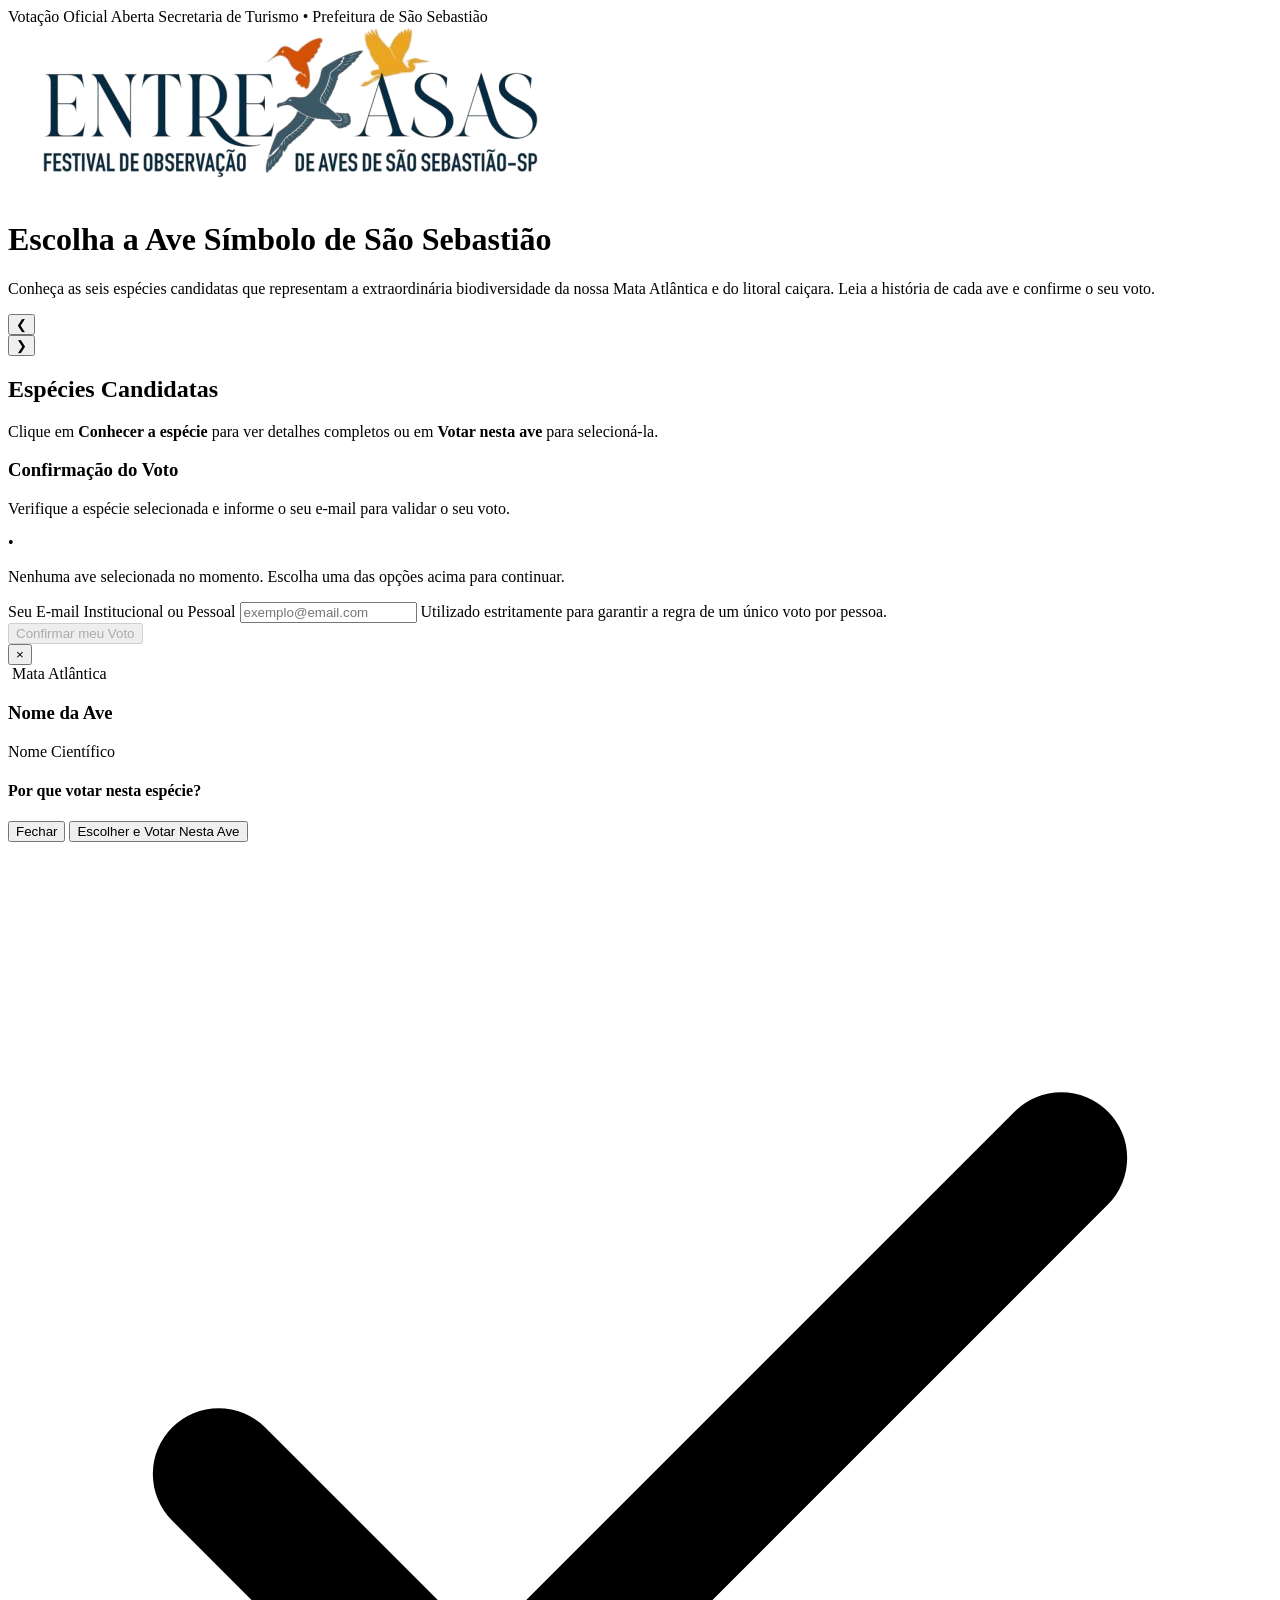
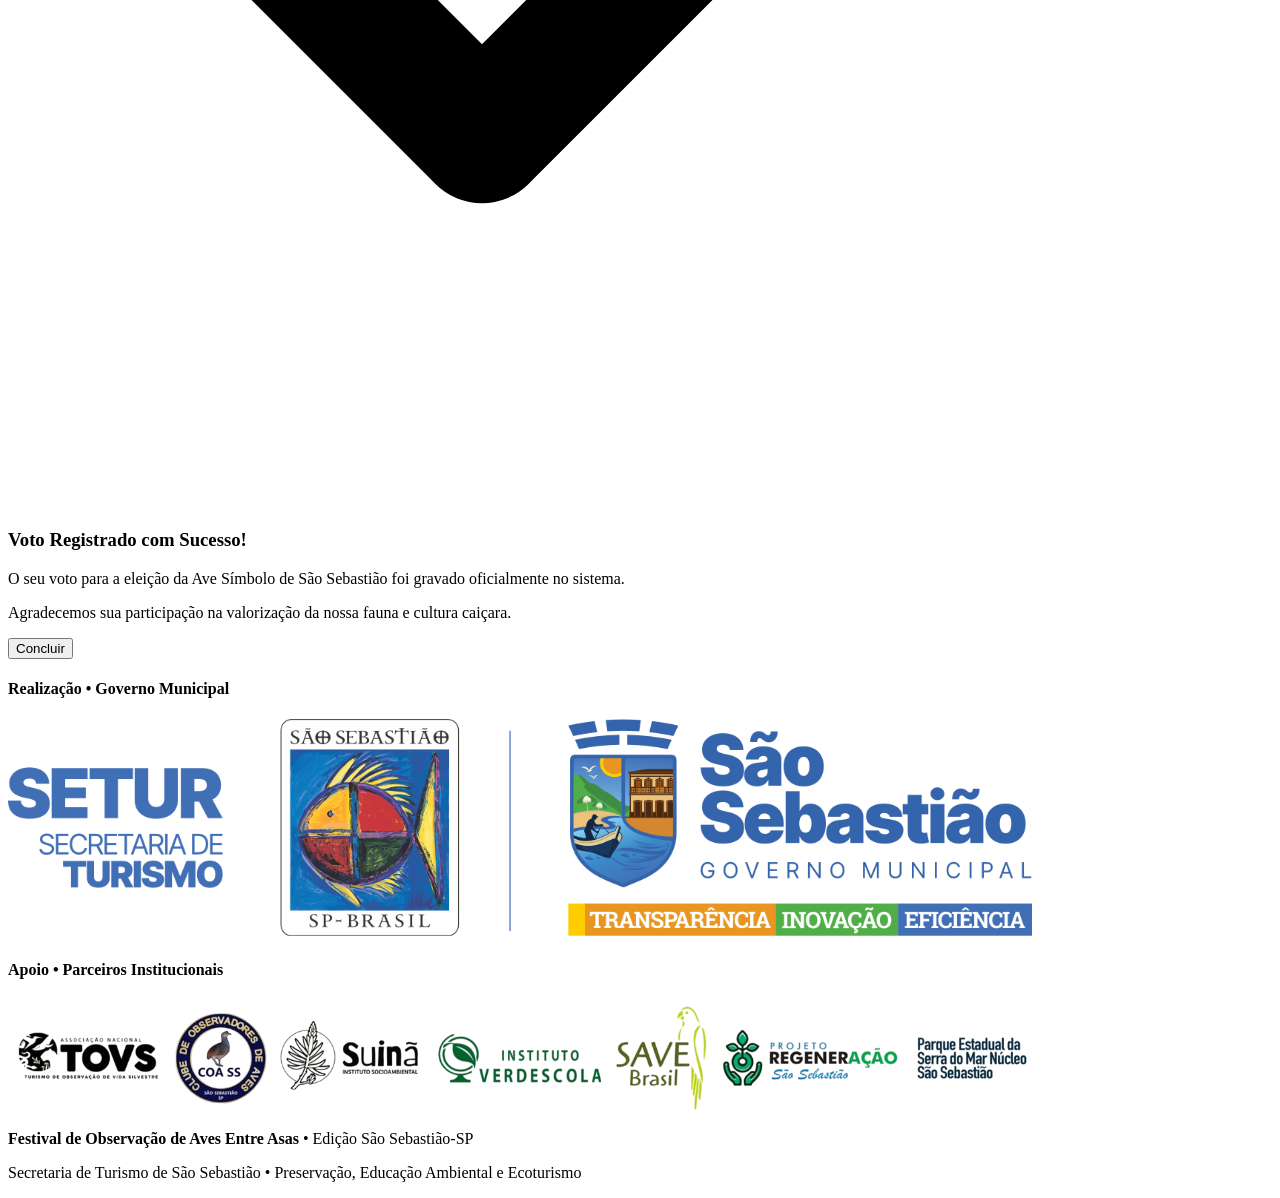
==== google-apps-script/index.html @ 4d4bf2d7 "Adiciona showcase animado, logos no rodape, gerenciamento via planilha e codigo de incorporacao" ====
<!DOCTYPE html>
<html lang="pt-BR">
<head>
  <meta charset="UTF-8">
  <meta name="viewport" content="width=device-width, initial-scale=1.0">
  <title>Votação Ave Símbolo de São Sebastião — Festival Entre Asas</title>
  <meta name="description" content="Eleição oficial da Ave Símbolo de São Sebastião promovida pela Secretaria de Turismo e pelo Festival de Observação de Aves Entre Asas.">
  
  <!-- Fontes Google -->
  <link rel="preconnect" href="https://fonts.googleapis.com">
  <link rel="preconnect" href="https://fonts.gstatic.com" crossorigin>
  <link href="https://fonts.googleapis.com/css2?family=Cinzel:wght@500;600;700&family=Plus+Jakarta+Sans:wght@300;400;500;600;700&display=swap" rel="stylesheet">
  
  <?!= include('css') ?>
</head>
<body>

  <!-- Top Announcement Bar -->
  <aside class="top-bar">
    <div class="container top-bar__content">
      <span class="badge-status" id="headerStatusBadge">Votação Oficial Aberta</span>
      <span class="top-bar__info">Secretaria de Turismo &bull; Prefeitura de São Sebastião</span>
    </div>
  </aside>

  <!-- Hero Header -->
  <header class="hero">
    <div class="container hero__container">
      <div class="hero__brand">
        <img src="[data-uri]" alt="Logo Entre Asas - Festival de Observação de Aves de São Sebastião-SP" class="hero__logo">
      </div>
      <h1 class="hero__title">Escolha a Ave Símbolo de São Sebastião</h1>
      <p class="hero__subtitle">
        Conheça as seis espécies candidatas que representam a extraordinária biodiversidade da nossa Mata Atlântica e do litoral caiçara. Leia a história de cada ave e confirme o seu voto.
      </p>
    </div>
  </header>

  <!-- Main Section -->
  <main class="container main-content">

    <!-- Cinematic Carousel / Ken Burns Showcase Banner -->
    <section class="showcase-section" aria-label="Apresentação das Espécies">
      <div class="showcase-slider" id="showcaseSlider">
        <!-- Slides inseridos dinamicamente via app.js -->
      </div>
      <div class="showcase-controls">
        <button class="showcase-arrow showcase-arrow--prev" id="showcasePrev" aria-label="Ave anterior">&#10094;</button>
        <div class="showcase-dots" id="showcaseDots"></div>
        <button class="showcase-arrow showcase-arrow--next" id="showcaseNext" aria-label="Próxima ave">&#10095;</button>
      </div>
      <div class="showcase-progress-bar" id="showcaseProgressBar"></div>
    </section>

    <!-- Section Header for Grid -->
    <section class="section-header">
      <h2 class="section-title">Espécies Candidatas</h2>
      <p class="section-subtitle">Clique em <strong>Conhecer a espécie</strong> para ver detalhes completos ou em <strong>Votar nesta ave</strong> para selecioná-la.</p>
    </section>

    <!-- Grid of Birds -->
    <div class="birds-grid" id="birdsGrid">
      <!-- Inserido dinamicamente via app.js -->
    </div>

    <!-- Voter Confirmation Section -->
    <section class="voting-section" id="votingSection">
      <div class="voting-card" id="votingCard">
        <div class="voting-card__header">
          <h3 class="voting-card__title">Confirmação do Voto</h3>
          <p class="voting-card__desc">Verifique a espécie selecionada e informe o seu e-mail para validar o seu voto.</p>
        </div>

        <form id="voteForm" class="vote-form" novalidate>
          <div class="selected-bird-preview" id="selectedBirdPreview">
            <div class="selected-bird-preview__empty">
              <span class="preview-icon">&bull;</span>
              <p>Nenhuma ave selecionada no momento. Escolha uma das opções acima para continuar.</p>
            </div>
          </div>

          <div class="form-group">
            <label for="voterEmail" class="form-label">Seu E-mail Institucional ou Pessoal</label>
            <input 
              type="email" 
              id="voterEmail" 
              name="email" 
              class="form-input" 
              placeholder="exemplo@email.com" 
              required
              autocomplete="email"
            >
            <span class="form-helper">Utilizado estritamente para garantir a regra de um único voto por pessoa.</span>
            <div class="form-error" id="emailError"></div>
          </div>

          <div class="form-actions">
            <button type="submit" class="btn btn-primary" id="btnSubmitVote" disabled>
              <span class="btn-text">Confirmar meu Voto</span>
              <span class="spinner" id="submitSpinner"></span>
            </button>
          </div>
        </form>
      </div>

      <!-- Mensagem quando a votação estiver encerrada -->
      <div class="voting-closed-card" id="votingClosedCard" style="display:none;">
        <h3 class="voting-closed-title">Votação Encerrada</h3>
        <p class="voting-closed-desc">O período de votação oficial para a escolha da Ave Símbolo de São Sebastião foi finalizado. Agradecemos a expressiva participação de toda a comunidade!</p>
        <p class="voting-closed-sub">O resultado oficial será anunciado durante a programação do Festival de Observação de Aves Entre Asas.</p>
      </div>
    </section>
  </main>

  <!-- Detail Modal for Bird Information -->
  <div class="modal-overlay" id="birdModal" aria-hidden="true" role="dialog" aria-modal="true">
    <div class="modal-card">
      <button class="modal-close" id="modalCloseBtn" aria-label="Fechar detalhes">&times;</button>
      
      <div class="modal-media">
        <img src="" alt="" class="modal-image" id="modalImg">
        <span class="modal-badge" id="modalCategory">Mata Atlântica</span>
      </div>

      <div class="modal-body">
        <header class="modal-header">
          <h3 class="modal-title" id="modalTitle">Nome da Ave</h3>
          <p class="modal-scientific" id="modalScientific">Nome Científico</p>
        </header>

        <div class="modal-text-content">
          <h4 class="modal-section-title">Por que votar nesta espécie?</h4>
          <div class="modal-description" id="modalDescription"></div>
        </div>

        <footer class="modal-footer">
          <button type="button" class="btn btn-secondary" id="modalCloseAction">Fechar</button>
          <button type="button" class="btn btn-primary" id="modalSelectAction">Escolher e Votar Nesta Ave</button>
        </footer>
      </div>
    </div>
  </div>

  <!-- Success Modal -->
  <div class="modal-overlay" id="successModal" aria-hidden="true" role="dialog" aria-modal="true">
    <div class="modal-card modal-card--success">
      <div class="success-content">
        <div class="success-icon-wrap">
          <svg class="success-icon" viewBox="0 0 24 24" fill="none" stroke="currentColor" stroke-width="2.5" stroke-linecap="round" stroke-linejoin="round">
            <path d="M20 6L9 17l-5-5"/>
          </svg>
        </div>
        <h3 class="success-title">Voto Registrado com Sucesso!</h3>
        <p class="success-message" id="successMessageText">
          O seu voto para a eleição da Ave Símbolo de São Sebastião foi gravado oficialmente no sistema.
        </p>
        <div class="success-bird-card" id="successBirdCard"></div>
        <p class="success-subtext">Agradecemos sua participação na valorização da nossa fauna e cultura caiçara.</p>
        <button type="button" class="btn btn-primary" id="btnSuccessClose">Concluir</button>
      </div>
    </div>
  </div>

  <!-- Toast Notification Container -->
  <div class="toast-container" id="toastContainer" aria-live="polite"></div>

  <!-- Institutional Footer with High-Contrast Logos -->
  <footer class="footer">
    <div class="container footer__container">
      
      <!-- Institutional Logos Showcase Box -->
      <div class="footer-logos-card">
        <div class="footer-logos-block">
          <h4 class="footer-logos-title">Realização &bull; Governo Municipal</h4>
          <div class="footer-logos-img-wrap">
            <img src="[data-uri]" alt="SETUR Secretaria de Turismo e Governo Municipal de São Sebastião" class="footer-logo-img">
          </div>
        </div>

        <div class="footer-logos-divider"></div>

        <div class="footer-logos-block">
          <h4 class="footer-logos-title">Apoio &bull; Parceiros Institucionais</h4>
          <div class="footer-logos-img-wrap">
            <img src="[data-uri]" alt="Parceiros Institucionais: TOVS, COA SS, Suinã, Instituto Verdescola, SAVE Brasil, Projeto Regeneração e Parque Estadual da Serra do Mar" class="footer-logo-img">
          </div>
        </div>
      </div>

      <div class="footer__text">
        <p><strong>Festival de Observação de Aves Entre Asas</strong> &bull; Edição São Sebastião-SP</p>
        <p class="footer__meta">Secretaria de Turismo de São Sebastião &bull; Preservação, Educação Ambiental e Ecoturismo</p>
      </div>
    </div>
  </footer>

  <?!= include('js') ?>
</body>
</html>
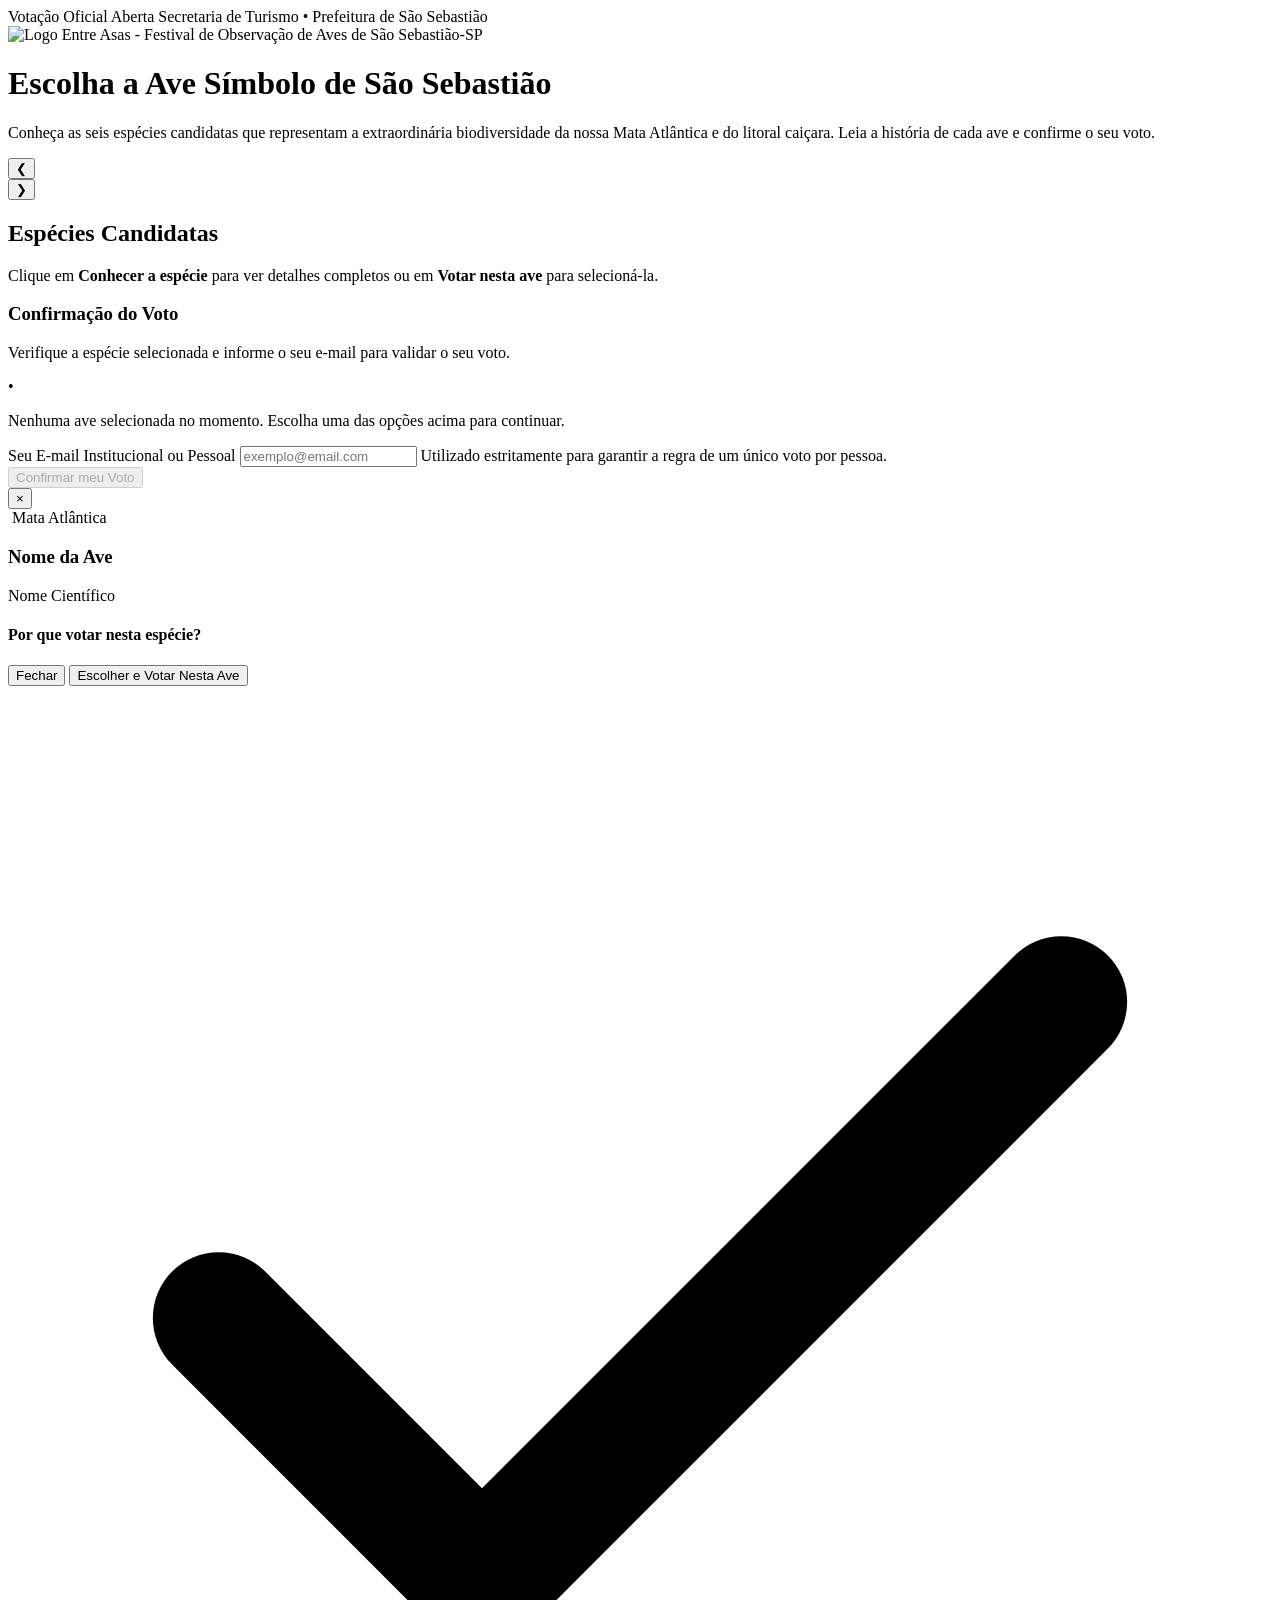
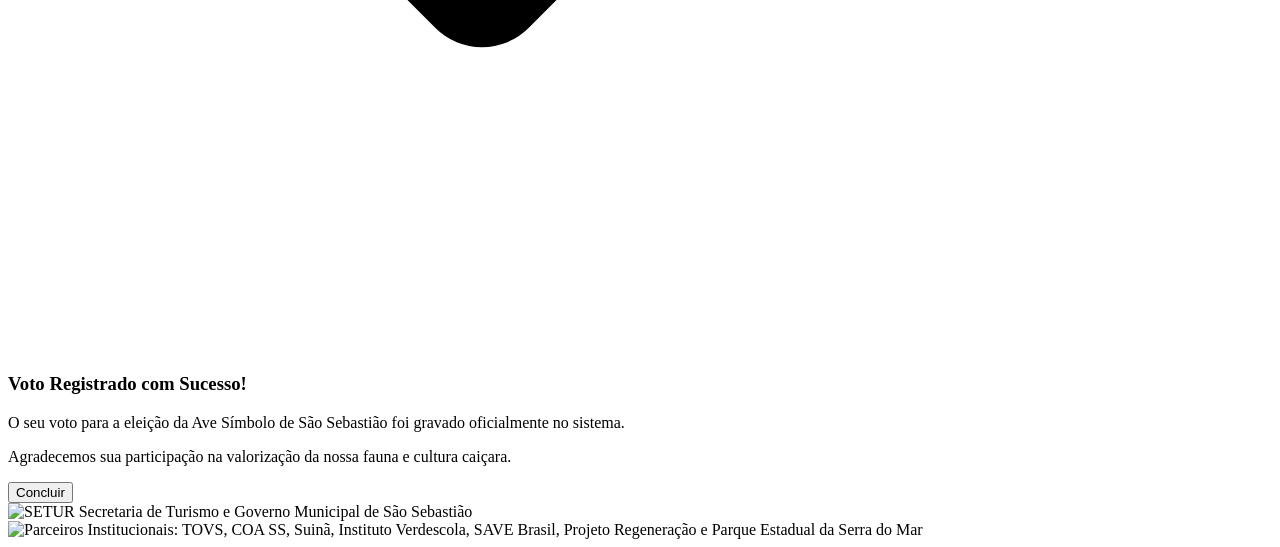
==== commit d6ba41b6: "Remove textos institucionais e padroniza URLs diretas leves das imagens via CDN" ====
--- a/google-apps-script/index.html
+++ b/google-apps-script/index.html
@@ -4,14 +4,12 @@
   <meta charset="UTF-8">
   <meta name="viewport" content="width=device-width, initial-scale=1.0">
   <title>Votação Ave Símbolo de São Sebastião — Festival Entre Asas</title>
-  <meta name="description" content="Eleição oficial da Ave Símbolo de São Sebastião promovida pela Secretaria de Turismo e pelo Festival de Observação de Aves Entre Asas.">
   
-  <!-- Fontes Google -->
   <link rel="preconnect" href="https://fonts.googleapis.com">
   <link rel="preconnect" href="https://fonts.gstatic.com" crossorigin>
   <link href="https://fonts.googleapis.com/css2?family=Cinzel:wght@500;600;700&family=Plus+Jakarta+Sans:wght@300;400;500;600;700&display=swap" rel="stylesheet">
   
-  <?!= include('css') ?>
+  <?!= include('css'); ?>
 </head>
 <body>
 
@@ -27,7 +25,7 @@
   <header class="hero">
     <div class="container hero__container">
       <div class="hero__brand">
-        <img src="[data-uri]" alt="Logo Entre Asas - Festival de Observação de Aves de São Sebastião-SP" class="hero__logo">
+        <img src="https://raw.githubusercontent.com/matheushonorats/votacao-ave-simbolo/main/assets/logo-entre-asas.png" alt="Logo Entre Asas - Festival de Observação de Aves de São Sebastião-SP" class="hero__logo">
       </div>
       <h1 class="hero__title">Escolha a Ave Símbolo de São Sebastião</h1>
       <p class="hero__subtitle">
@@ -41,9 +39,7 @@
 
     <!-- Cinematic Carousel / Ken Burns Showcase Banner -->
     <section class="showcase-section" aria-label="Apresentação das Espécies">
-      <div class="showcase-slider" id="showcaseSlider">
-        <!-- Slides inseridos dinamicamente via app.js -->
-      </div>
+      <div class="showcase-slider" id="showcaseSlider"></div>
       <div class="showcase-controls">
         <button class="showcase-arrow showcase-arrow--prev" id="showcasePrev" aria-label="Ave anterior">&#10094;</button>
         <div class="showcase-dots" id="showcaseDots"></div>
@@ -59,9 +55,7 @@
     </section>
 
     <!-- Grid of Birds -->
-    <div class="birds-grid" id="birdsGrid">
-      <!-- Inserido dinamicamente via app.js -->
-    </div>
+    <div class="birds-grid" id="birdsGrid"></div>
 
     <!-- Voter Confirmation Section -->
     <section class="voting-section" id="votingSection">
@@ -164,36 +158,27 @@
   <!-- Toast Notification Container -->
   <div class="toast-container" id="toastContainer" aria-live="polite"></div>
 
-  <!-- Institutional Footer with High-Contrast Logos -->
+  <!-- Institutional Footer with High-Contrast Logos Only -->
   <footer class="footer">
     <div class="container footer__container">
-      
-      <!-- Institutional Logos Showcase Box -->
       <div class="footer-logos-card">
         <div class="footer-logos-block">
-          <h4 class="footer-logos-title">Realização &bull; Governo Municipal</h4>
           <div class="footer-logos-img-wrap">
-            <img src="[data-uri]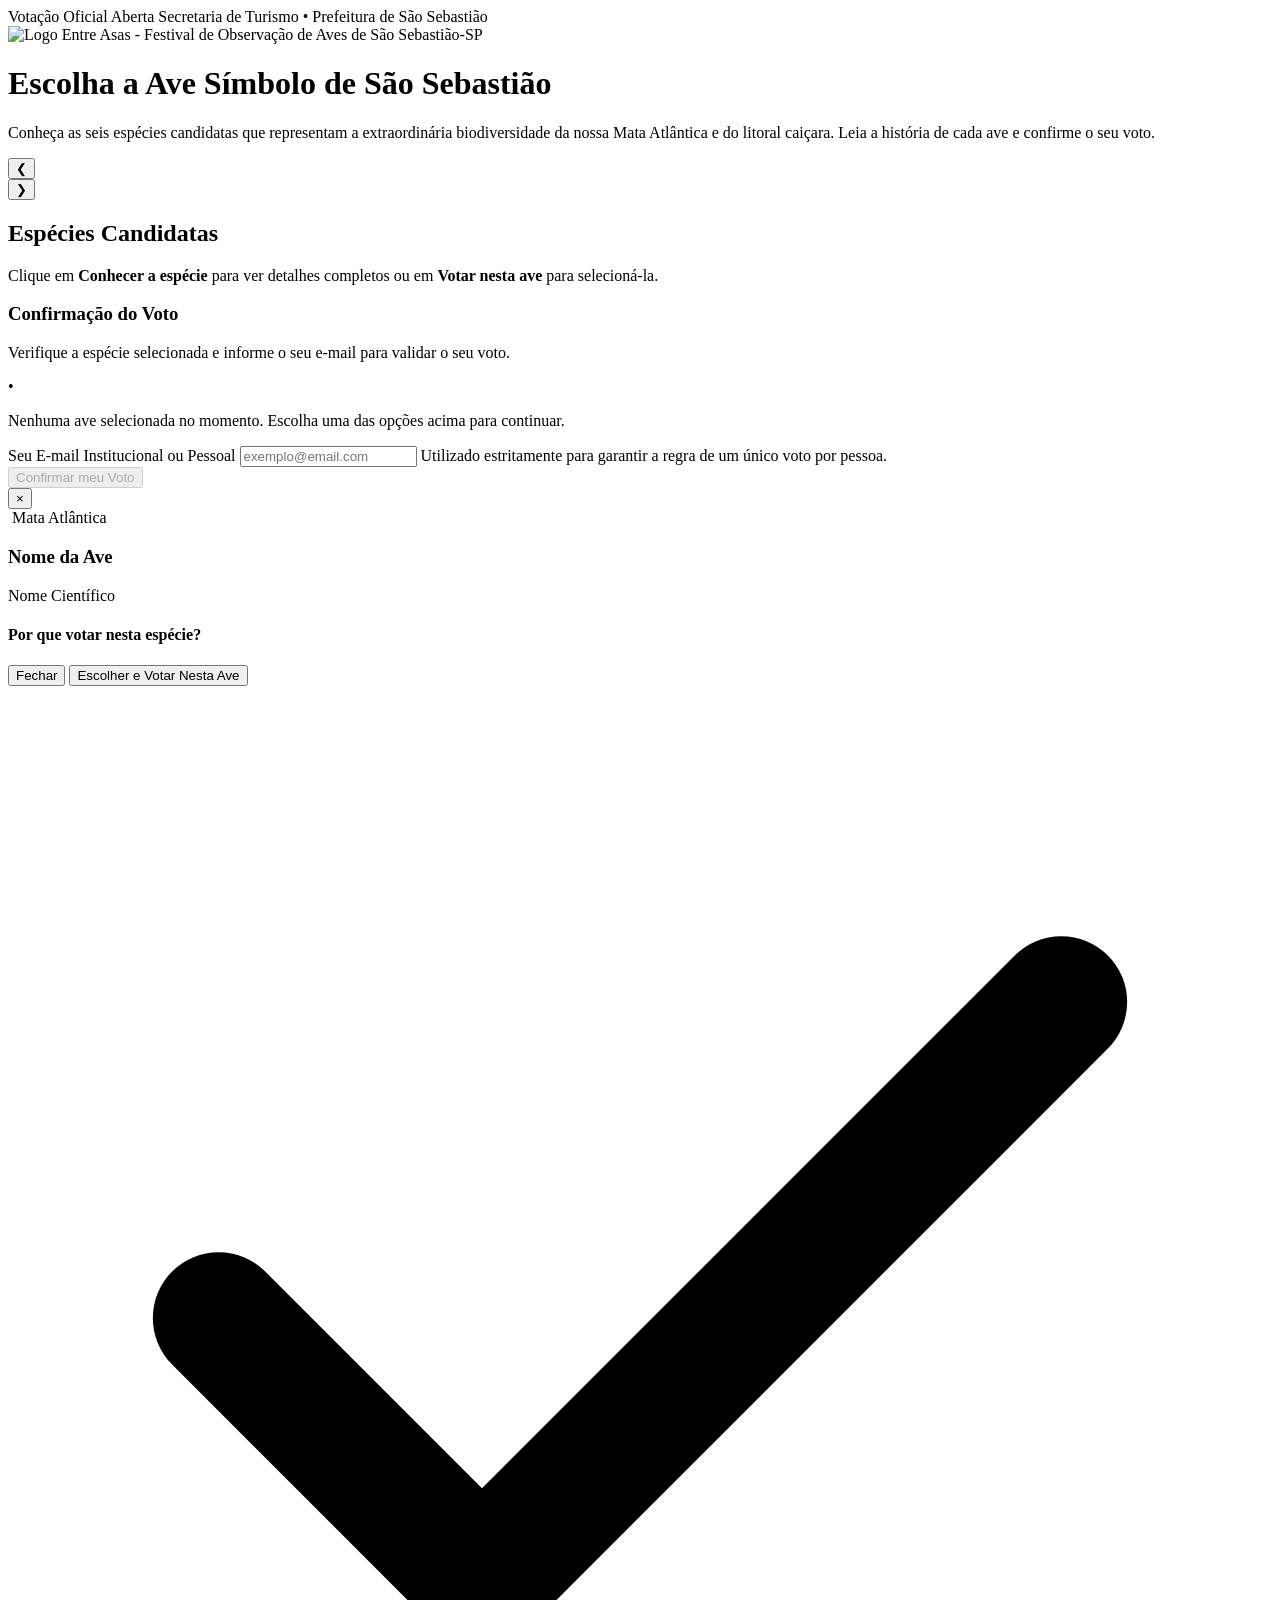
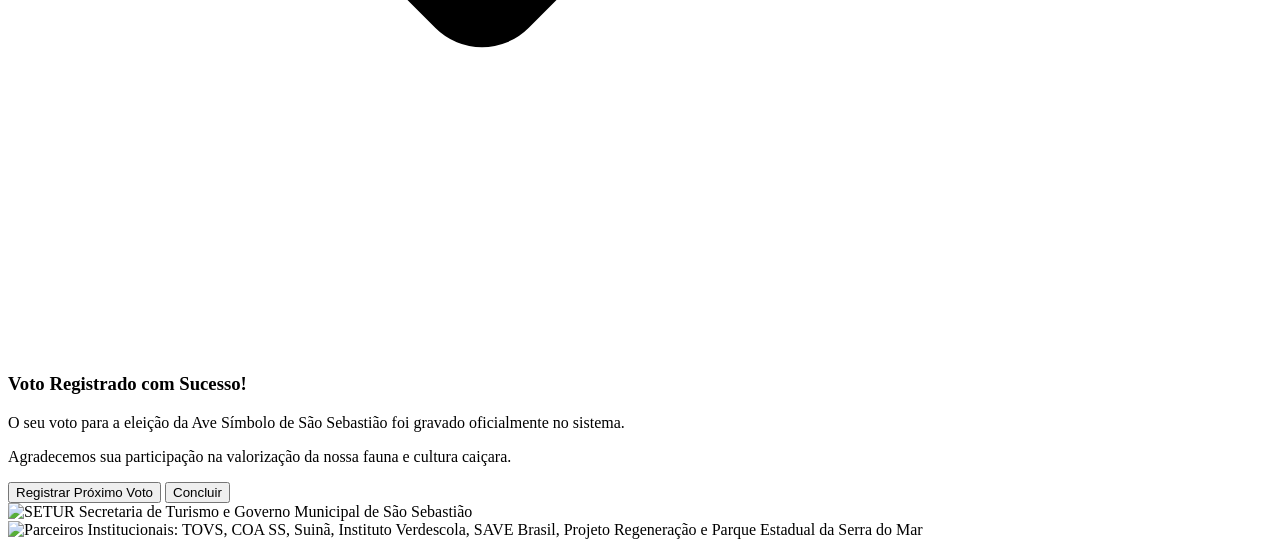
==== commit dc458356: "Ajusta posicionamento do modal no iframe e permite registrar multiplos votos no mesmo dispositivo" ====
--- a/google-apps-script/index.html
+++ b/google-apps-script/index.html
@@ -150,7 +150,10 @@
         </p>
         <div class="success-bird-card" id="successBirdCard"></div>
         <p class="success-subtext">Agradecemos sua participação na valorização da nossa fauna e cultura caiçara.</p>
-        <button type="button" class="btn btn-primary" id="btnSuccessClose">Concluir</button>
+        <div class="modal-footer" style="margin-top:16px; border:none; padding:0; gap:10px;">
+          <button type="button" class="btn btn-primary" id="btnNewVoteAction">Registrar Próximo Voto</button>
+          <button type="button" class="btn btn-secondary" id="btnSuccessClose">Concluir</button>
+        </div>
       </div>
     </div>
   </div>
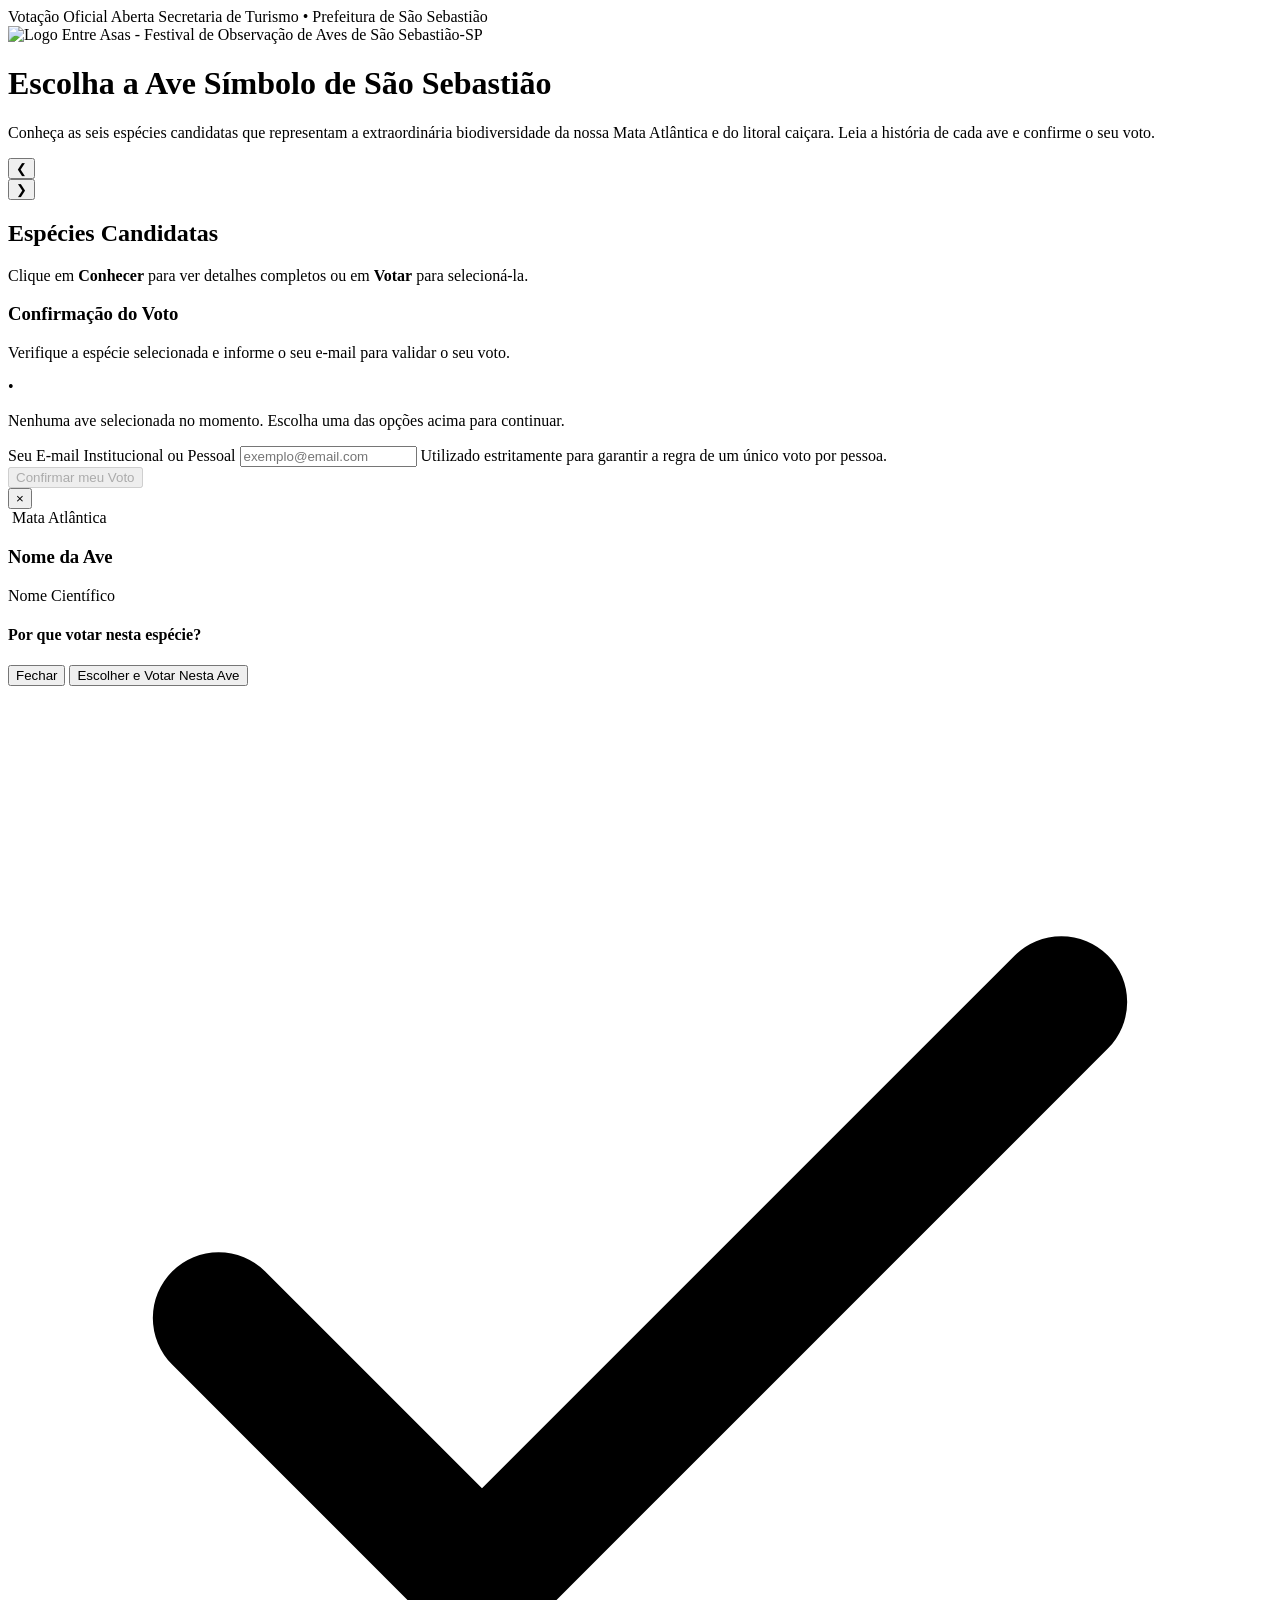
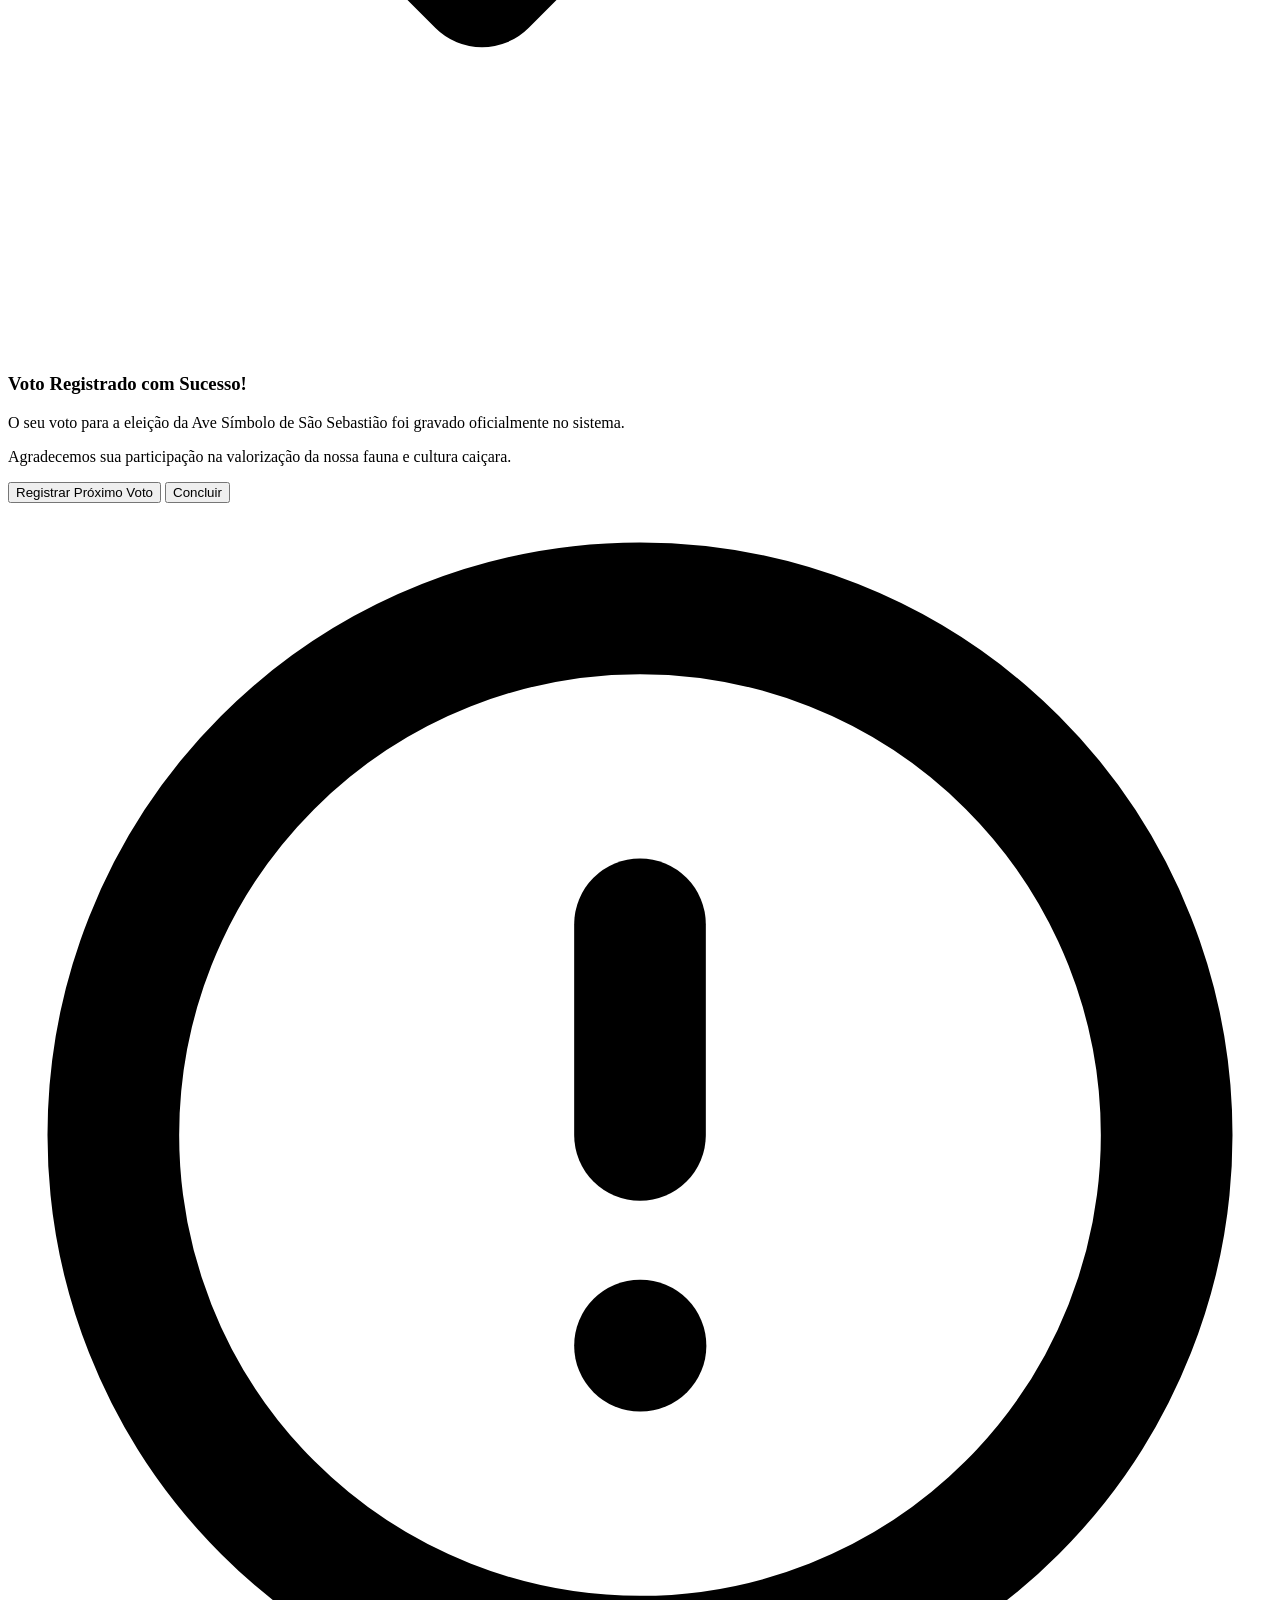
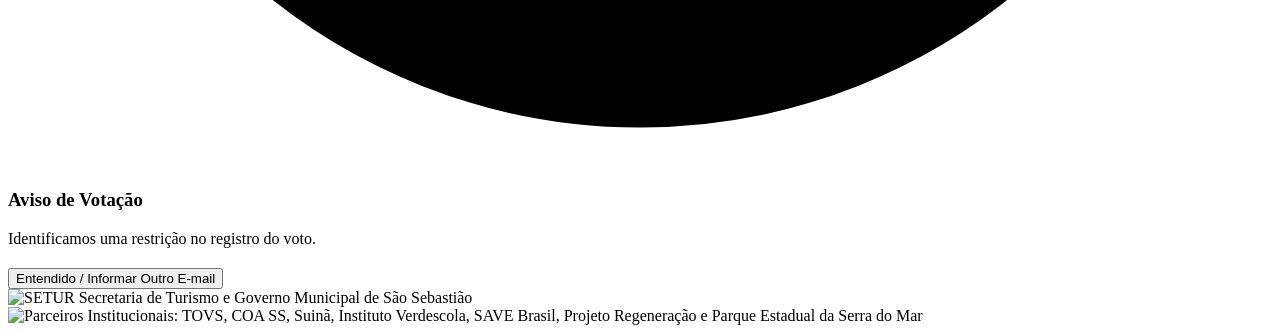
==== commit d06ab826: "Implementa modal central de aviso e banner inline de duplicidade de voto" ====
--- a/google-apps-script/index.html
+++ b/google-apps-script/index.html
@@ -51,7 +51,7 @@
     <!-- Section Header for Grid -->
     <section class="section-header">
       <h2 class="section-title">Espécies Candidatas</h2>
-      <p class="section-subtitle">Clique em <strong>Conhecer a espécie</strong> para ver detalhes completos ou em <strong>Votar nesta ave</strong> para selecioná-la.</p>
+      <p class="section-subtitle">Clique em <strong>Conhecer</strong> para ver detalhes completos ou em <strong>Votar</strong> para selecioná-la.</p>
     </section>
 
     <!-- Grid of Birds -->
@@ -63,6 +63,21 @@
         <div class="voting-card__header">
           <h3 class="voting-card__title">Confirmação do Voto</h3>
           <p class="voting-card__desc">Verifique a espécie selecionada e informe o seu e-mail para validar o seu voto.</p>
+        </div>
+
+        <!-- Banner de Alerta Inline de Erro / Duplicidade -->
+        <div class="form-alert-banner" id="formAlertBanner" style="display: none;" role="alert">
+          <div class="form-alert-banner__icon">
+            <svg viewBox="0 0 24 24" fill="none" stroke="currentColor" stroke-width="2.5" stroke-linecap="round" stroke-linejoin="round">
+              <circle cx="12" cy="12" r="10"></circle>
+              <line x1="12" y1="8" x2="12" y2="12"></line>
+              <line x1="12" y1="16" x2="12.01" y2="16"></line>
+            </svg>
+          </div>
+          <div class="form-alert-banner__content">
+            <strong class="form-alert-banner__title" id="formAlertTitle">Aviso Importante</strong>
+            <p class="form-alert-banner__text" id="formAlertText"></p>
+          </div>
         </div>
 
         <form id="voteForm" class="vote-form" novalidate>
@@ -158,6 +173,29 @@
     </div>
   </div>
 
+  <!-- Alert / Warning Modal (Para Voto Já Registrado ou Erros em Alto Destaque) -->
+  <div class="modal-overlay" id="alertModal" aria-hidden="true" role="dialog" aria-modal="true">
+    <div class="modal-card modal-card--alert">
+      <div class="alert-modal-content">
+        <div class="alert-icon-wrap">
+          <svg class="alert-icon" viewBox="0 0 24 24" fill="none" stroke="currentColor" stroke-width="2.5" stroke-linecap="round" stroke-linejoin="round">
+            <circle cx="12" cy="12" r="10"></circle>
+            <line x1="12" y1="8" x2="12" y2="12"></line>
+            <line x1="12" y1="16" x2="12.01" y2="16"></line>
+          </svg>
+        </div>
+        <h3 class="alert-modal-title" id="alertModalTitle">Aviso de Votação</h3>
+        <p class="alert-modal-message" id="alertModalMessage">
+          Identificamos uma restrição no registro do voto.
+        </p>
+        <div class="alert-modal-detail" id="alertModalDetail" style="display:none;"></div>
+        <div class="modal-footer" style="margin-top:20px; border:none; padding:0;">
+          <button type="button" class="btn btn-primary" id="btnAlertModalClose">Entendido / Informar Outro E-mail</button>
+        </div>
+      </div>
+    </div>
+  </div>
+
   <!-- Toast Notification Container -->
   <div class="toast-container" id="toastContainer" aria-live="polite"></div>
 
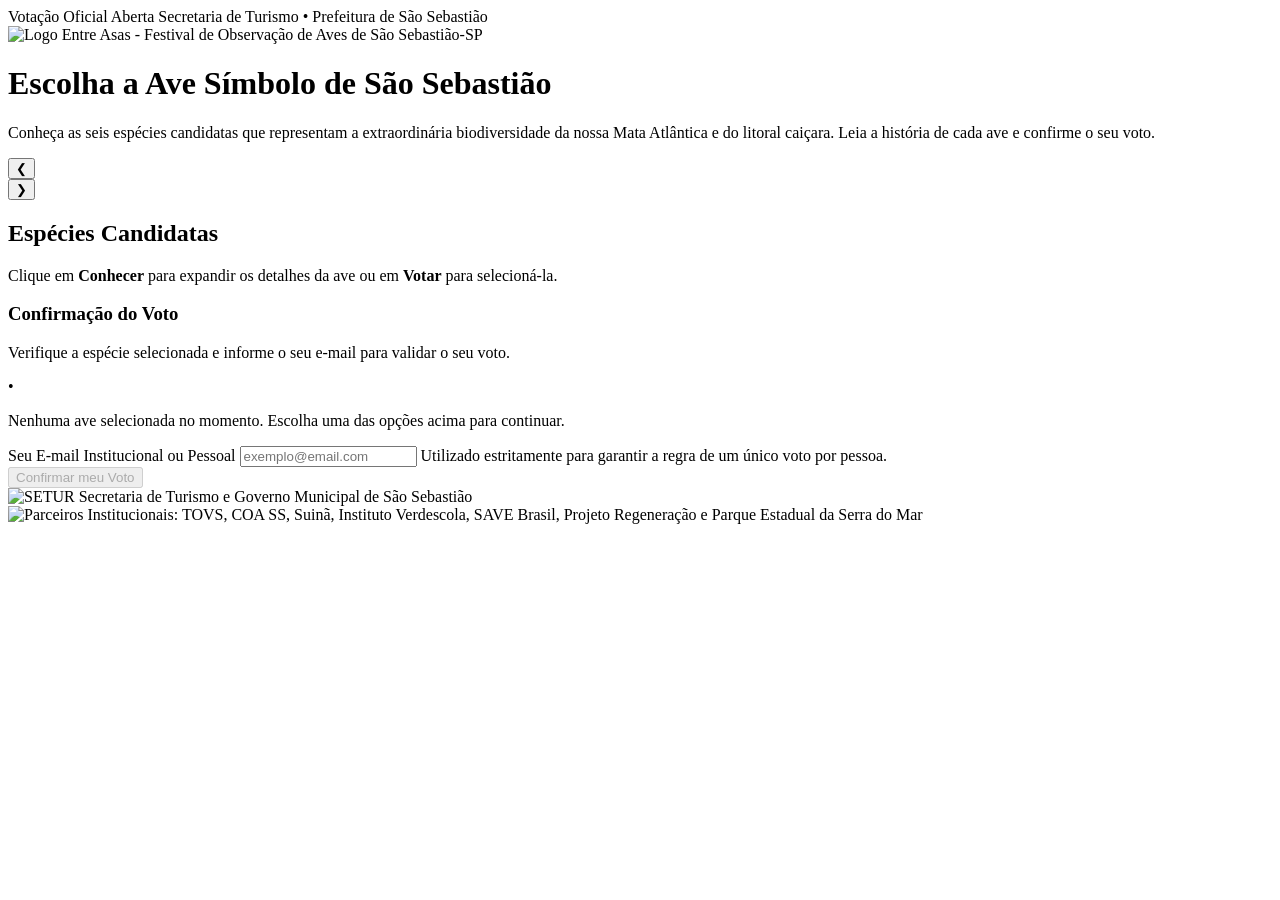
==== commit 2f8f8fa4: "Convert details and alerts to 100% inline expandable interface to prevent viewport cutoffs in iframe" ====
--- a/google-apps-script/index.html
+++ b/google-apps-script/index.html
@@ -51,21 +51,23 @@
     <!-- Section Header for Grid -->
     <section class="section-header">
       <h2 class="section-title">Espécies Candidatas</h2>
-      <p class="section-subtitle">Clique em <strong>Conhecer</strong> para ver detalhes completos ou em <strong>Votar</strong> para selecioná-la.</p>
+      <p class="section-subtitle">Clique em <strong>Conhecer</strong> para expandir os detalhes da ave ou em <strong>Votar</strong> para selecioná-la.</p>
     </section>
 
-    <!-- Grid of Birds -->
+    <!-- Grid of Birds (Cards com expansão inline dos detalhes) -->
     <div class="birds-grid" id="birdsGrid"></div>
 
     <!-- Voter Confirmation Section -->
     <section class="voting-section" id="votingSection">
+      
+      <!-- Card do Formulário de Voto -->
       <div class="voting-card" id="votingCard">
         <div class="voting-card__header">
           <h3 class="voting-card__title">Confirmação do Voto</h3>
           <p class="voting-card__desc">Verifique a espécie selecionada e informe o seu e-mail para validar o seu voto.</p>
         </div>
 
-        <!-- Banner de Alerta Inline de Erro / Duplicidade -->
+        <!-- Banner de Alerta Inline de Erro / Duplicidade (100% Visível no Campo de Visão) -->
         <div class="form-alert-banner" id="formAlertBanner" style="display: none;" role="alert">
           <div class="form-alert-banner__icon">
             <svg viewBox="0 0 24 24" fill="none" stroke="currentColor" stroke-width="2.5" stroke-linecap="round" stroke-linejoin="round">
@@ -75,7 +77,7 @@
             </svg>
           </div>
           <div class="form-alert-banner__content">
-            <strong class="form-alert-banner__title" id="formAlertTitle">Aviso Importante</strong>
+            <strong class="form-alert-banner__title" id="formAlertTitle">Atenção: Voto não computado</strong>
             <p class="form-alert-banner__text" id="formAlertText"></p>
           </div>
         </div>
@@ -112,92 +114,32 @@
         </form>
       </div>
 
+      <!-- Card de Sucesso Inline (Aparece exatamente no lugar do formulário, sem modais fora de vista) -->
+      <div class="voting-success-card" id="votingSuccessCard" style="display: none;">
+        <div class="success-icon-wrap">
+          <svg class="success-icon" viewBox="0 0 24 24" fill="none" stroke="currentColor" stroke-width="2.5" stroke-linecap="round" stroke-linejoin="round">
+            <path d="M20 6L9 17l-5-5"/>
+          </svg>
+        </div>
+        <h3 class="success-title">Voto Registrado com Sucesso!</h3>
+        <p class="success-message">
+          O seu voto para a eleição da Ave Símbolo de São Sebastião foi gravado oficialmente no sistema.
+        </p>
+        <div class="success-bird-card" id="successBirdCard"></div>
+        <p class="success-subtext">Agradecemos sua participação na valorização da nossa fauna e cultura caiçara.</p>
+        <div class="success-actions">
+          <button type="button" class="btn btn-primary" id="btnNewVoteAction">Registrar Próximo Voto</button>
+        </div>
+      </div>
+
       <!-- Mensagem quando a votação estiver encerrada -->
-      <div class="voting-closed-card" id="votingClosedCard" style="display:none;">
+      <div class="voting-closed-card" id="votingClosedCard" style="display: none;">
         <h3 class="voting-closed-title">Votação Encerrada</h3>
         <p class="voting-closed-desc">O período de votação oficial para a escolha da Ave Símbolo de São Sebastião foi finalizado. Agradecemos a expressiva participação de toda a comunidade!</p>
         <p class="voting-closed-sub">O resultado oficial será anunciado durante a programação do Festival de Observação de Aves Entre Asas.</p>
       </div>
     </section>
   </main>
-
-  <!-- Detail Modal for Bird Information -->
-  <div class="modal-overlay" id="birdModal" aria-hidden="true" role="dialog" aria-modal="true">
-    <div class="modal-card">
-      <button class="modal-close" id="modalCloseBtn" aria-label="Fechar detalhes">&times;</button>
-      
-      <div class="modal-media">
-        <img src="" alt="" class="modal-image" id="modalImg">
-        <span class="modal-badge" id="modalCategory">Mata Atlântica</span>
-      </div>
-
-      <div class="modal-body">
-        <header class="modal-header">
-          <h3 class="modal-title" id="modalTitle">Nome da Ave</h3>
-          <p class="modal-scientific" id="modalScientific">Nome Científico</p>
-        </header>
-
-        <div class="modal-text-content">
-          <h4 class="modal-section-title">Por que votar nesta espécie?</h4>
-          <div class="modal-description" id="modalDescription"></div>
-        </div>
-
-        <footer class="modal-footer">
-          <button type="button" class="btn btn-secondary" id="modalCloseAction">Fechar</button>
-          <button type="button" class="btn btn-primary" id="modalSelectAction">Escolher e Votar Nesta Ave</button>
-        </footer>
-      </div>
-    </div>
-  </div>
-
-  <!-- Success Modal -->
-  <div class="modal-overlay" id="successModal" aria-hidden="true" role="dialog" aria-modal="true">
-    <div class="modal-card modal-card--success">
-      <div class="success-content">
-        <div class="success-icon-wrap">
-          <svg class="success-icon" viewBox="0 0 24 24" fill="none" stroke="currentColor" stroke-width="2.5" stroke-linecap="round" stroke-linejoin="round">
-            <path d="M20 6L9 17l-5-5"/>
-          </svg>
-        </div>
-        <h3 class="success-title">Voto Registrado com Sucesso!</h3>
-        <p class="success-message" id="successMessageText">
-          O seu voto para a eleição da Ave Símbolo de São Sebastião foi gravado oficialmente no sistema.
-        </p>
-        <div class="success-bird-card" id="successBirdCard"></div>
-        <p class="success-subtext">Agradecemos sua participação na valorização da nossa fauna e cultura caiçara.</p>
-        <div class="modal-footer" style="margin-top:16px; border:none; padding:0; gap:10px;">
-          <button type="button" class="btn btn-primary" id="btnNewVoteAction">Registrar Próximo Voto</button>
-          <button type="button" class="btn btn-secondary" id="btnSuccessClose">Concluir</button>
-        </div>
-      </div>
-    </div>
-  </div>
-
-  <!-- Alert / Warning Modal (Para Voto Já Registrado ou Erros em Alto Destaque) -->
-  <div class="modal-overlay" id="alertModal" aria-hidden="true" role="dialog" aria-modal="true">
-    <div class="modal-card modal-card--alert">
-      <div class="alert-modal-content">
-        <div class="alert-icon-wrap">
-          <svg class="alert-icon" viewBox="0 0 24 24" fill="none" stroke="currentColor" stroke-width="2.5" stroke-linecap="round" stroke-linejoin="round">
-            <circle cx="12" cy="12" r="10"></circle>
-            <line x1="12" y1="8" x2="12" y2="12"></line>
-            <line x1="12" y1="16" x2="12.01" y2="16"></line>
-          </svg>
-        </div>
-        <h3 class="alert-modal-title" id="alertModalTitle">Aviso de Votação</h3>
-        <p class="alert-modal-message" id="alertModalMessage">
-          Identificamos uma restrição no registro do voto.
-        </p>
-        <div class="alert-modal-detail" id="alertModalDetail" style="display:none;"></div>
-        <div class="modal-footer" style="margin-top:20px; border:none; padding:0;">
-          <button type="button" class="btn btn-primary" id="btnAlertModalClose">Entendido / Informar Outro E-mail</button>
-        </div>
-      </div>
-    </div>
-  </div>
-
-  <!-- Toast Notification Container -->
-  <div class="toast-container" id="toastContainer" aria-live="polite"></div>
 
   <!-- Institutional Footer with High-Contrast Logos Only -->
   <footer class="footer">
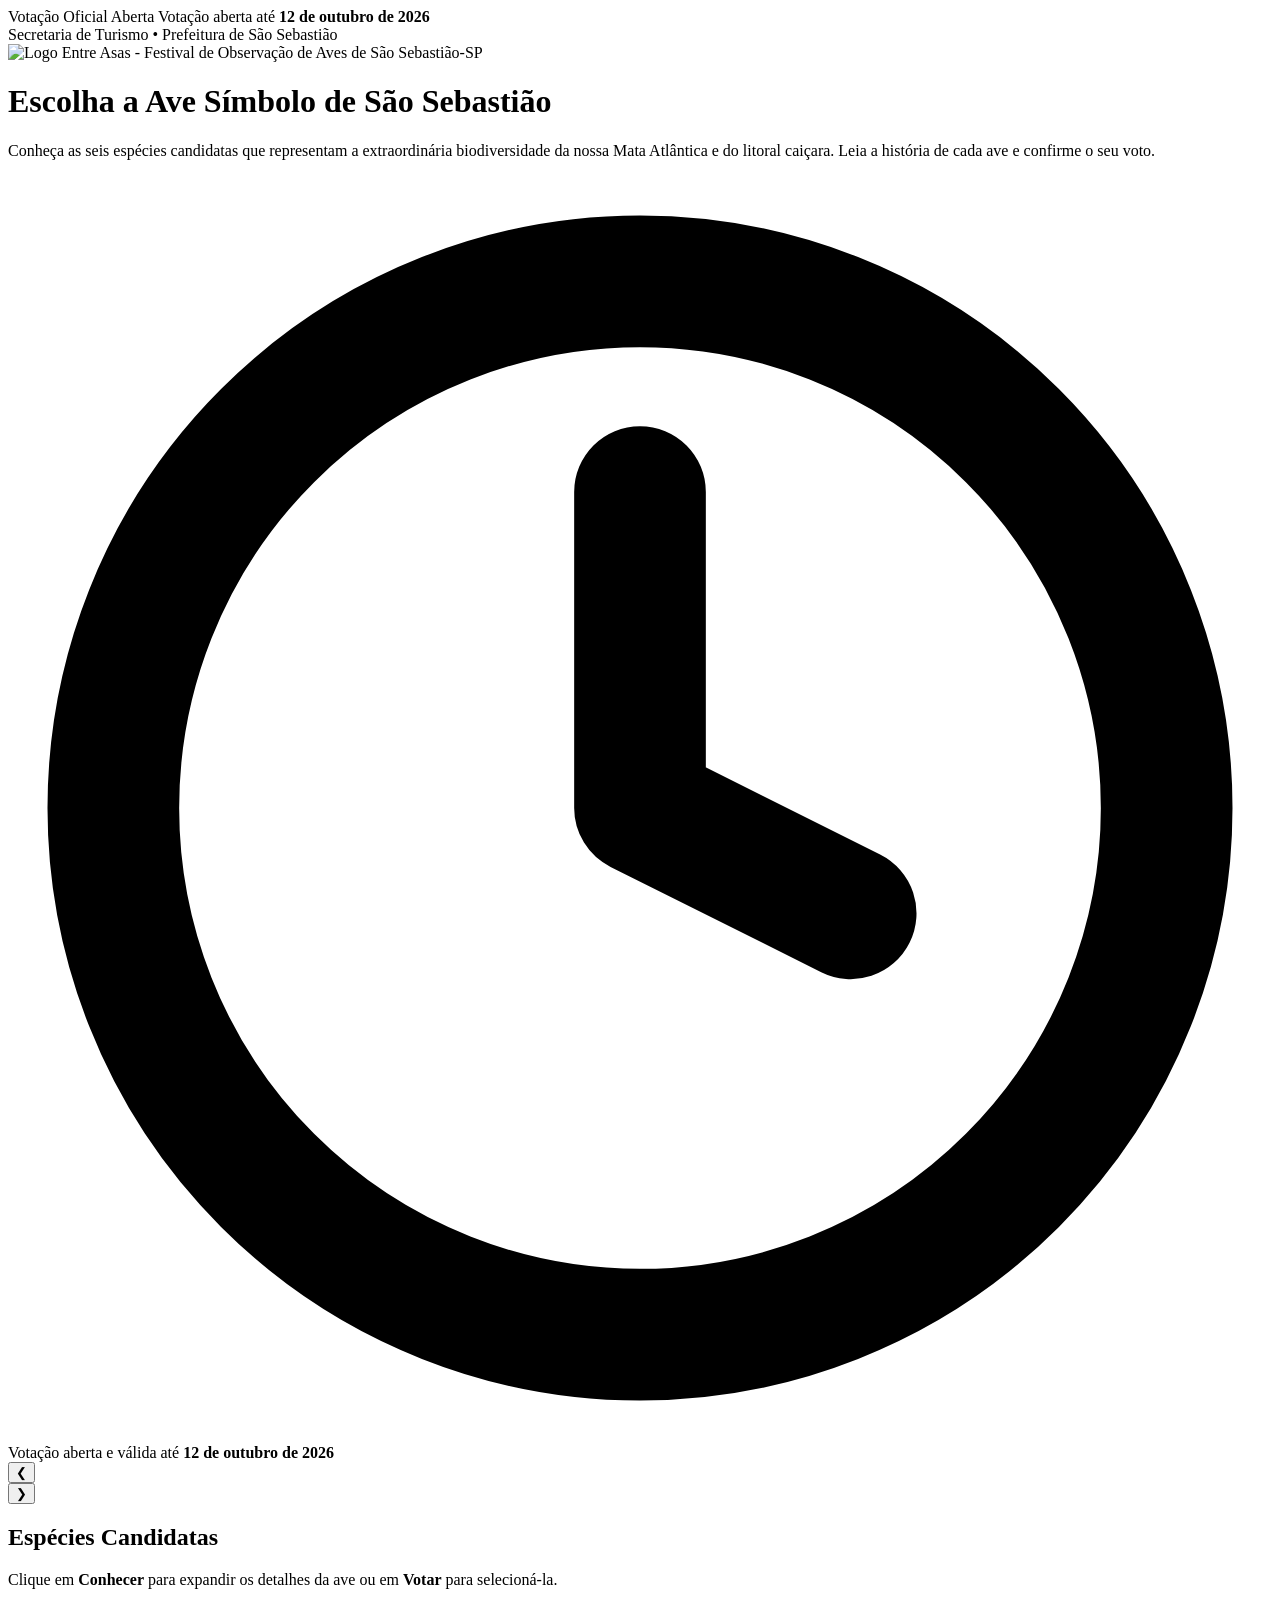
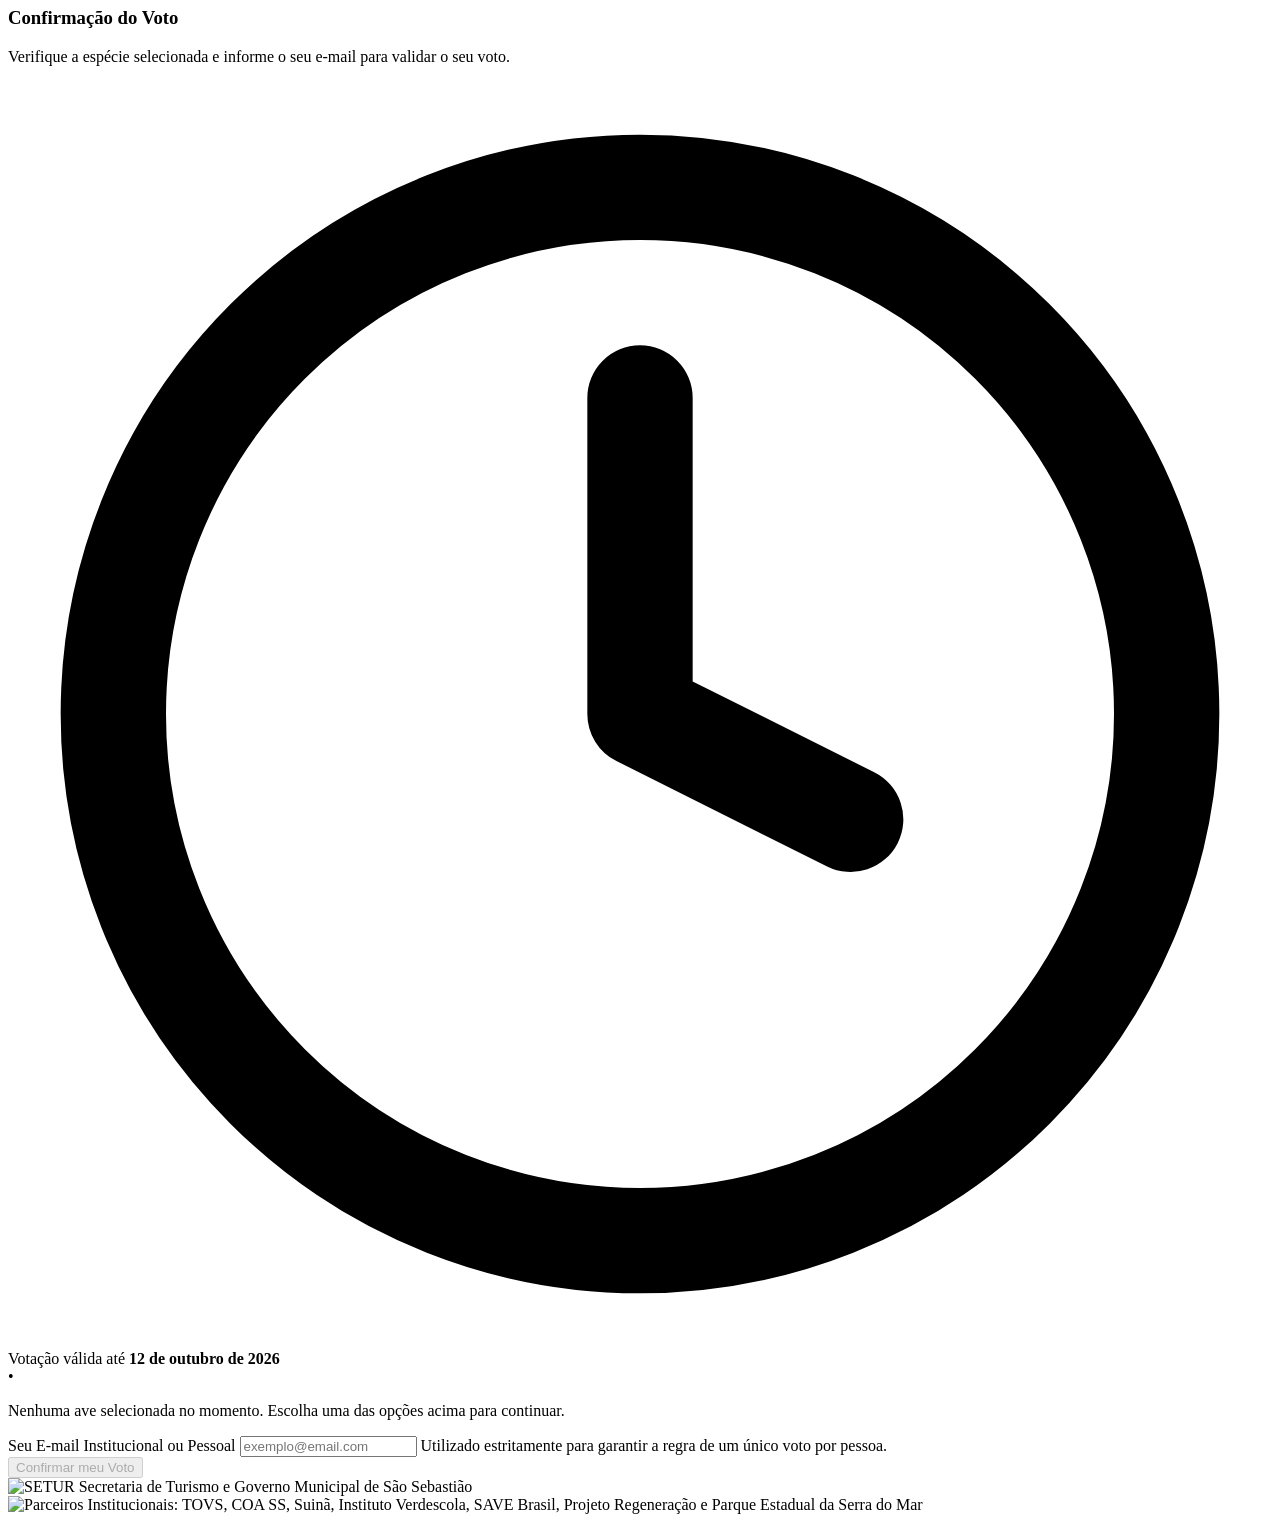
==== commit 20cf5825: "Adiciona destaque do prazo de votacao ate 12 de outubro de 2026" ====
--- a/google-apps-script/index.html
+++ b/google-apps-script/index.html
@@ -16,7 +16,10 @@
   <!-- Top Announcement Bar -->
   <aside class="top-bar">
     <div class="container top-bar__content">
-      <span class="badge-status" id="headerStatusBadge">Votação Oficial Aberta</span>
+      <div class="top-bar__left">
+        <span class="badge-status" id="headerStatusBadge">Votação Oficial Aberta</span>
+        <span class="top-bar__deadline">Votação aberta até <strong>12 de outubro de 2026</strong></span>
+      </div>
       <span class="top-bar__info">Secretaria de Turismo &bull; Prefeitura de São Sebastião</span>
     </div>
   </aside>
@@ -31,6 +34,13 @@
       <p class="hero__subtitle">
         Conheça as seis espécies candidatas que representam a extraordinária biodiversidade da nossa Mata Atlântica e do litoral caiçara. Leia a história de cada ave e confirme o seu voto.
       </p>
+      <div class="hero__deadline-badge">
+        <svg class="hero__deadline-icon" viewBox="0 0 24 24" fill="none" stroke="currentColor" stroke-width="2.5" stroke-linecap="round" stroke-linejoin="round">
+          <circle cx="12" cy="12" r="10"></circle>
+          <polyline points="12 6 12 12 16 14"></polyline>
+        </svg>
+        <span>Votação aberta e válida até <strong>12 de outubro de 2026</strong></span>
+      </div>
     </div>
   </header>
 
@@ -65,6 +75,13 @@
         <div class="voting-card__header">
           <h3 class="voting-card__title">Confirmação do Voto</h3>
           <p class="voting-card__desc">Verifique a espécie selecionada e informe o seu e-mail para validar o seu voto.</p>
+          <div class="voting-card__deadline-tag">
+            <svg class="deadline-icon-mini" viewBox="0 0 24 24" fill="none" stroke="currentColor" stroke-width="2" stroke-linecap="round" stroke-linejoin="round">
+              <circle cx="12" cy="12" r="10"></circle>
+              <polyline points="12 6 12 12 16 14"></polyline>
+            </svg>
+            <span>Votação válida até <strong>12 de outubro de 2026</strong></span>
+          </div>
         </div>
 
         <!-- Banner de Alerta Inline de Erro / Duplicidade (100% Visível no Campo de Visão) -->
@@ -132,11 +149,11 @@
         </div>
       </div>
 
-      <!-- Mensagem quando a votação estiver encerrada -->
+      <!-- Mensagem quando a votação estiver fechada -->
       <div class="voting-closed-card" id="votingClosedCard" style="display: none;">
-        <h3 class="voting-closed-title">Votação Encerrada</h3>
-        <p class="voting-closed-desc">O período de votação oficial para a escolha da Ave Símbolo de São Sebastião foi finalizado. Agradecemos a expressiva participação de toda a comunidade!</p>
-        <p class="voting-closed-sub">O resultado oficial será anunciado durante a programação do Festival de Observação de Aves Entre Asas.</p>
+        <h3 class="voting-closed-title">Votação Fechada</h3>
+        <p class="voting-closed-desc">A votação oficial para a escolha da Ave Símbolo de São Sebastião não está recebendo votos no momento.</p>
+        <p class="voting-closed-sub">Acompanhe as divulgações oficiais e novidades pelo Festival Entre Asas.</p>
       </div>
     </section>
   </main>
